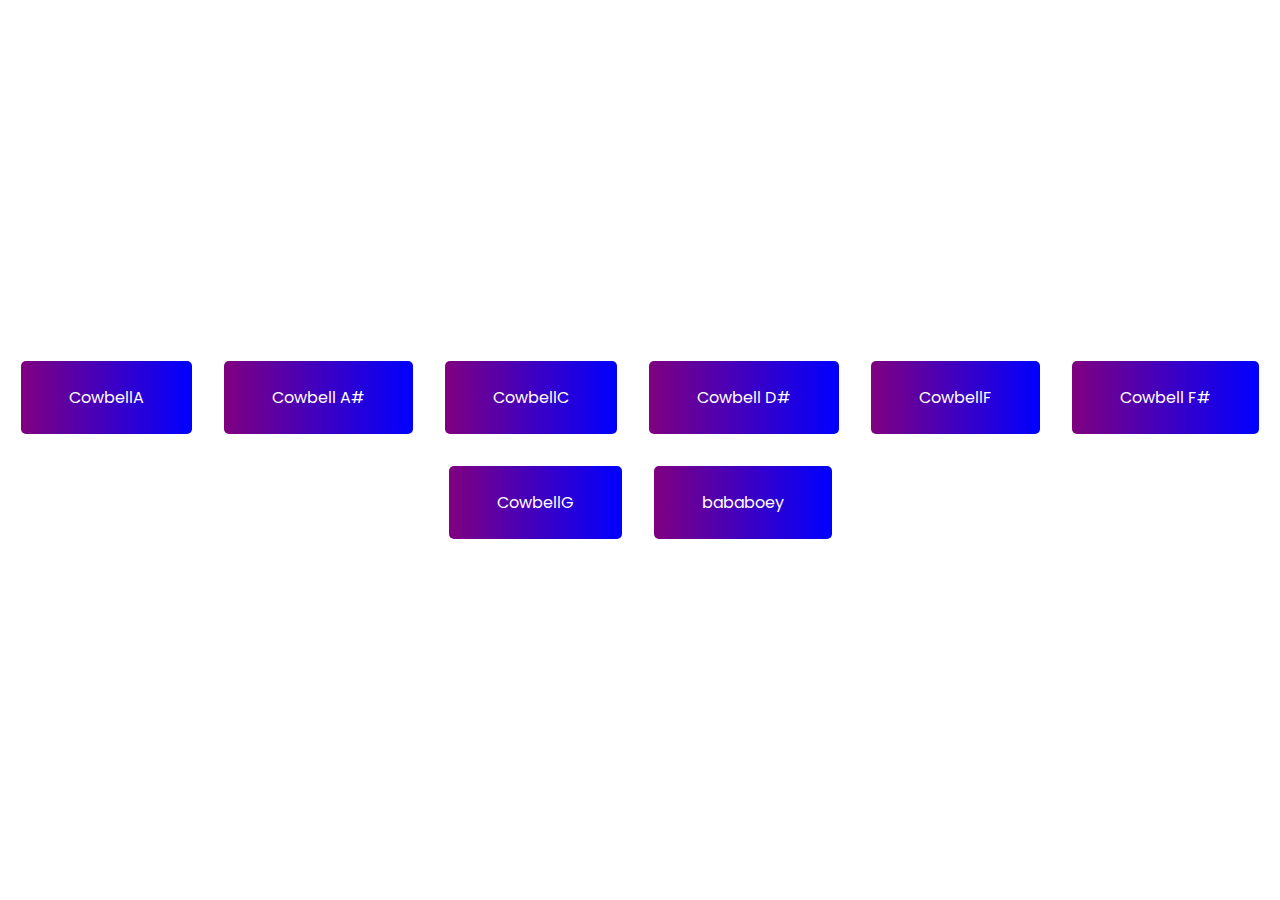
==== CowbellSoundboard/index.html @ bc7d5d85 "name" ====
<!DOCTYPE html>
<html lang="en">
<head>
    <meta charset="UTF-8">
    <meta name="viewport" content="width=device-width, initial-scale=1.0">
    <link rel="stylesheet" href="style.css">
    <title>Cowbell Soundboard</title>
</head>
<body>
    <audio src="sounds/Cowbell Asharp.wav" id="Cowbell A#"></audio>
    <audio src="sounds/Cowbell A.wav" id="CowbellA"></audio>
    <audio src="sounds/Cowbell C.wav" id="CowbellC"></audio>
    <audio src="sounds/Cowbell Dsharp.wav" id="Cowbell D#"></audio>
    <audio src="sounds/Cowbell Fsharp.wav" id="Cowbell F#"></audio>
    <audio src="sounds/Cowbell F.wav" id="CowbellF"></audio>
    <audio src="sounds/Cowbell G.wav" id="CowbellG"></audio>
    <audio src="sounds/bababoey.wav" id="bababoey"></audio>
    
    <div id="buttons"></div>
    
    <script src="script.js"></script>
</body>
</html>
---- CowbellSoundboard/style.css ----
@import url('https://fonts.googleapis.com/css2?family=Poppins:wght@200;400&display=swap');

*{
    box-sizing: border-box;
}

html { 
    background:  url(https://c.tenor.com/Q75N9LZ267cAAAAC/oiwa-tribe-codm.gif) no-repeat center center fixed; 
    background-size: cover;
  }

body{
    font-family: 'Poppins', sans-serif;
    margin: 0;
    display:flex;
    flex-wrap: wrap;
    align-items: center;
    justify-content: center;
    min-height: 100vh;
    overflow:hidden;
    text-align: center;
}

.btn{
    background-image: linear-gradient(90deg, purple, blue);
    border:none;
    border-radius: 5px;
    color:#fff;
    margin: 1rem;
    padding: 1.5rem 3rem;
    font-family: inherit;
    font-size: 16px;
    cursor:pointer;
}

.btn:focus{
    outline:0;
}

.btn:hover{
    opacity:0.9;
}
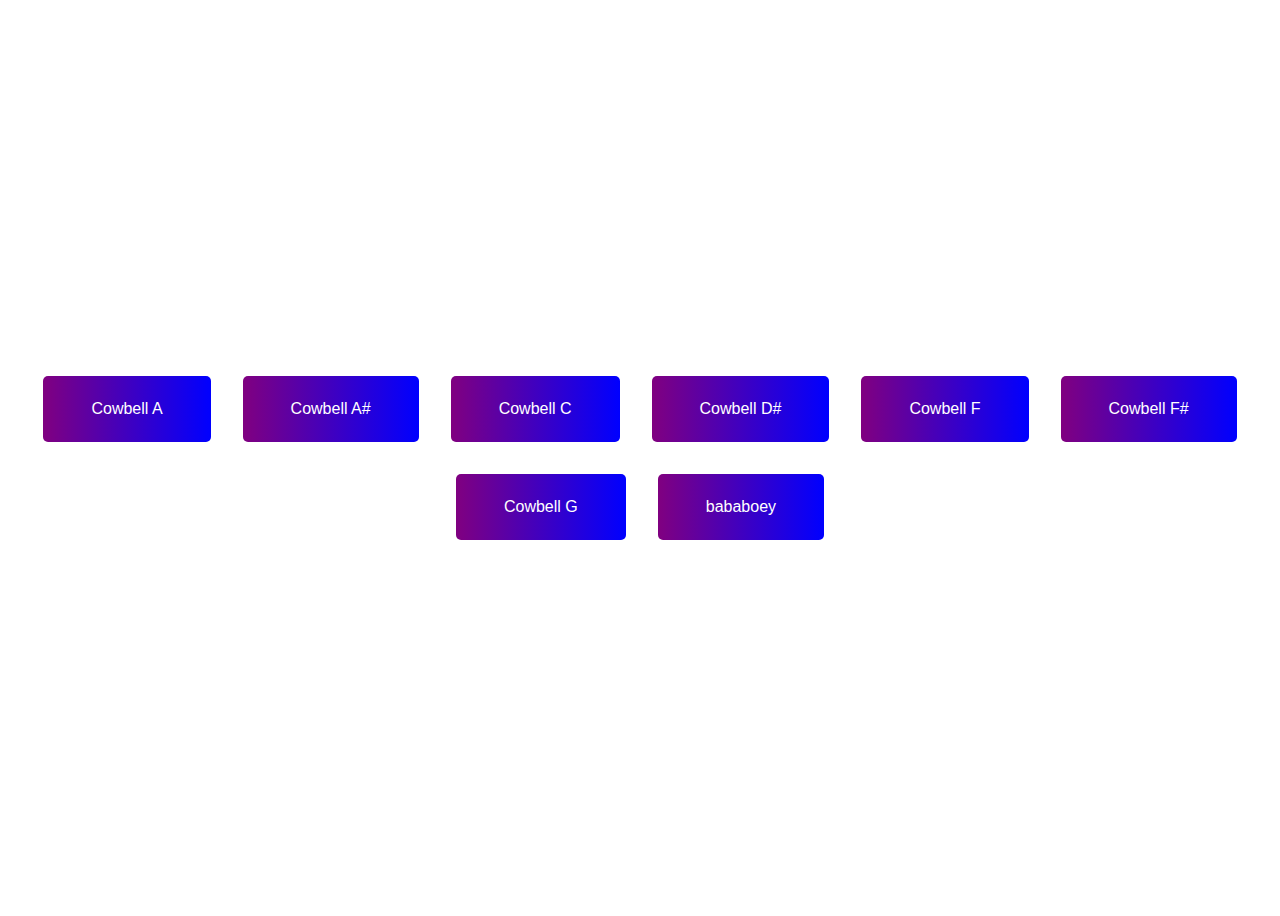
==== commit 9d7df9a9: "Koodin nimeäminen + ouline muutos" ====
--- a/CowbellSoundboard/index.html
+++ b/CowbellSoundboard/index.html
@@ -7,17 +7,20 @@
     <title>Cowbell Soundboard</title>
 </head>
 <body>
+    <!--Lisätään äänet kansiosta ja annetaan äänille nimet(id)-->
     <audio src="sounds/Cowbell Asharp.wav" id="Cowbell A#"></audio>
-    <audio src="sounds/Cowbell A.wav" id="CowbellA"></audio>
-    <audio src="sounds/Cowbell C.wav" id="CowbellC"></audio>
+    <audio src="sounds/Cowbell A.wav" id="Cowbell A"></audio>
+    <audio src="sounds/Cowbell C.wav" id="Cowbell C"></audio>
     <audio src="sounds/Cowbell Dsharp.wav" id="Cowbell D#"></audio>
     <audio src="sounds/Cowbell Fsharp.wav" id="Cowbell F#"></audio>
-    <audio src="sounds/Cowbell F.wav" id="CowbellF"></audio>
-    <audio src="sounds/Cowbell G.wav" id="CowbellG"></audio>
+    <audio src="sounds/Cowbell F.wav" id="Cowbell F"></audio>
+    <audio src="sounds/Cowbell G.wav" id="Cowbell G"></audio>
     <audio src="sounds/bababoey.wav" id="bababoey"></audio>
     
+    <!--Luodan napeille oma id, nillä saadaan aikaiseksi äänet, jotka juuri nimettiin-->
     <div id="buttons"></div>
     
     <script src="script.js"></script>
+
 </body>
 </html>--- a/CowbellSoundboard/style.css
+++ b/CowbellSoundboard/style.css
@@ -4,14 +4,14 @@
     box-sizing: border-box;
 }
 
+/*Lisätään sivustolle taustakuva, joka on GIF-tiedosto, se looppaa taustalla*/
 html { 
     background:  url(https://c.tenor.com/Q75N9LZ267cAAAAC/oiwa-tribe-codm.gif) no-repeat center center fixed; 
     background-size: cover;
   }
 
 body{
-    font-family: 'Poppins', sans-serif;
-    margin: 0;
+    font-family:'Trebuchet MS', 'Lucida Sans Unicode', 'Lucida Grande', 'Lucida Sans', Arial, sans-serif;
     display:flex;
     flex-wrap: wrap;
     align-items: center;
@@ -19,10 +19,11 @@
     min-height: 100vh;
     overflow:hidden;
     text-align: center;
+    text-decoration: line-through;
 }
 
 .btn{
-    background-image: linear-gradient(90deg, purple, blue);
+    background-image: linear-gradient(90deg, purple, blue); /*Tehdään nappien väristä kaksi väriset*/
     border:none;
     border-radius: 5px;
     color:#fff;
@@ -33,10 +34,15 @@
     cursor:pointer;
 }
 
+/*Luodaan napille ympärys, kun sitä painetaan*/
 .btn:focus{
-    outline:0;
+    outline: 1px;
+    outline-offset: 5px;
+    outline-style: ridge;
+    outline-color:rgba(114, 53, 172, 0.63);
+    outline-width: 5px;
 }
 
 .btn:hover{
-    opacity:0.9;
+    opacity:0.9; /*Kun kursori on napin päällä, nappi samenee*/
 }